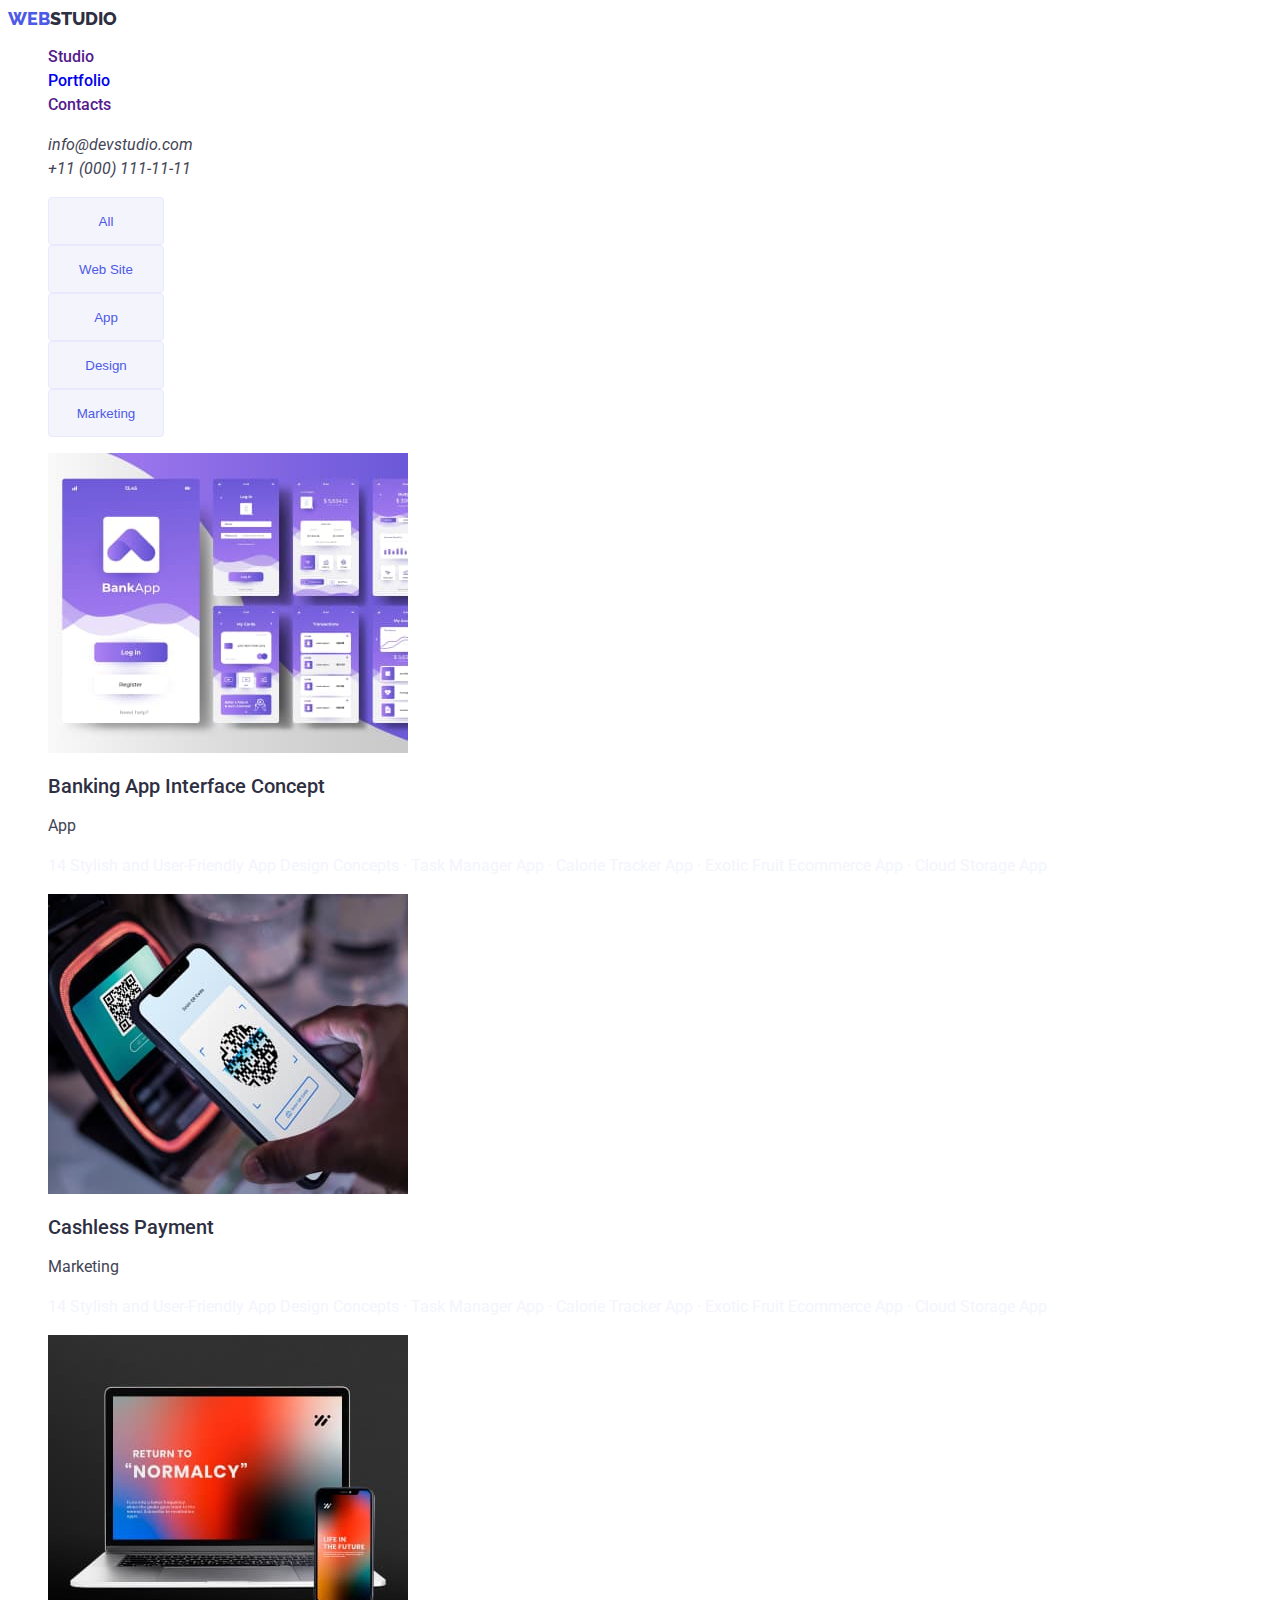
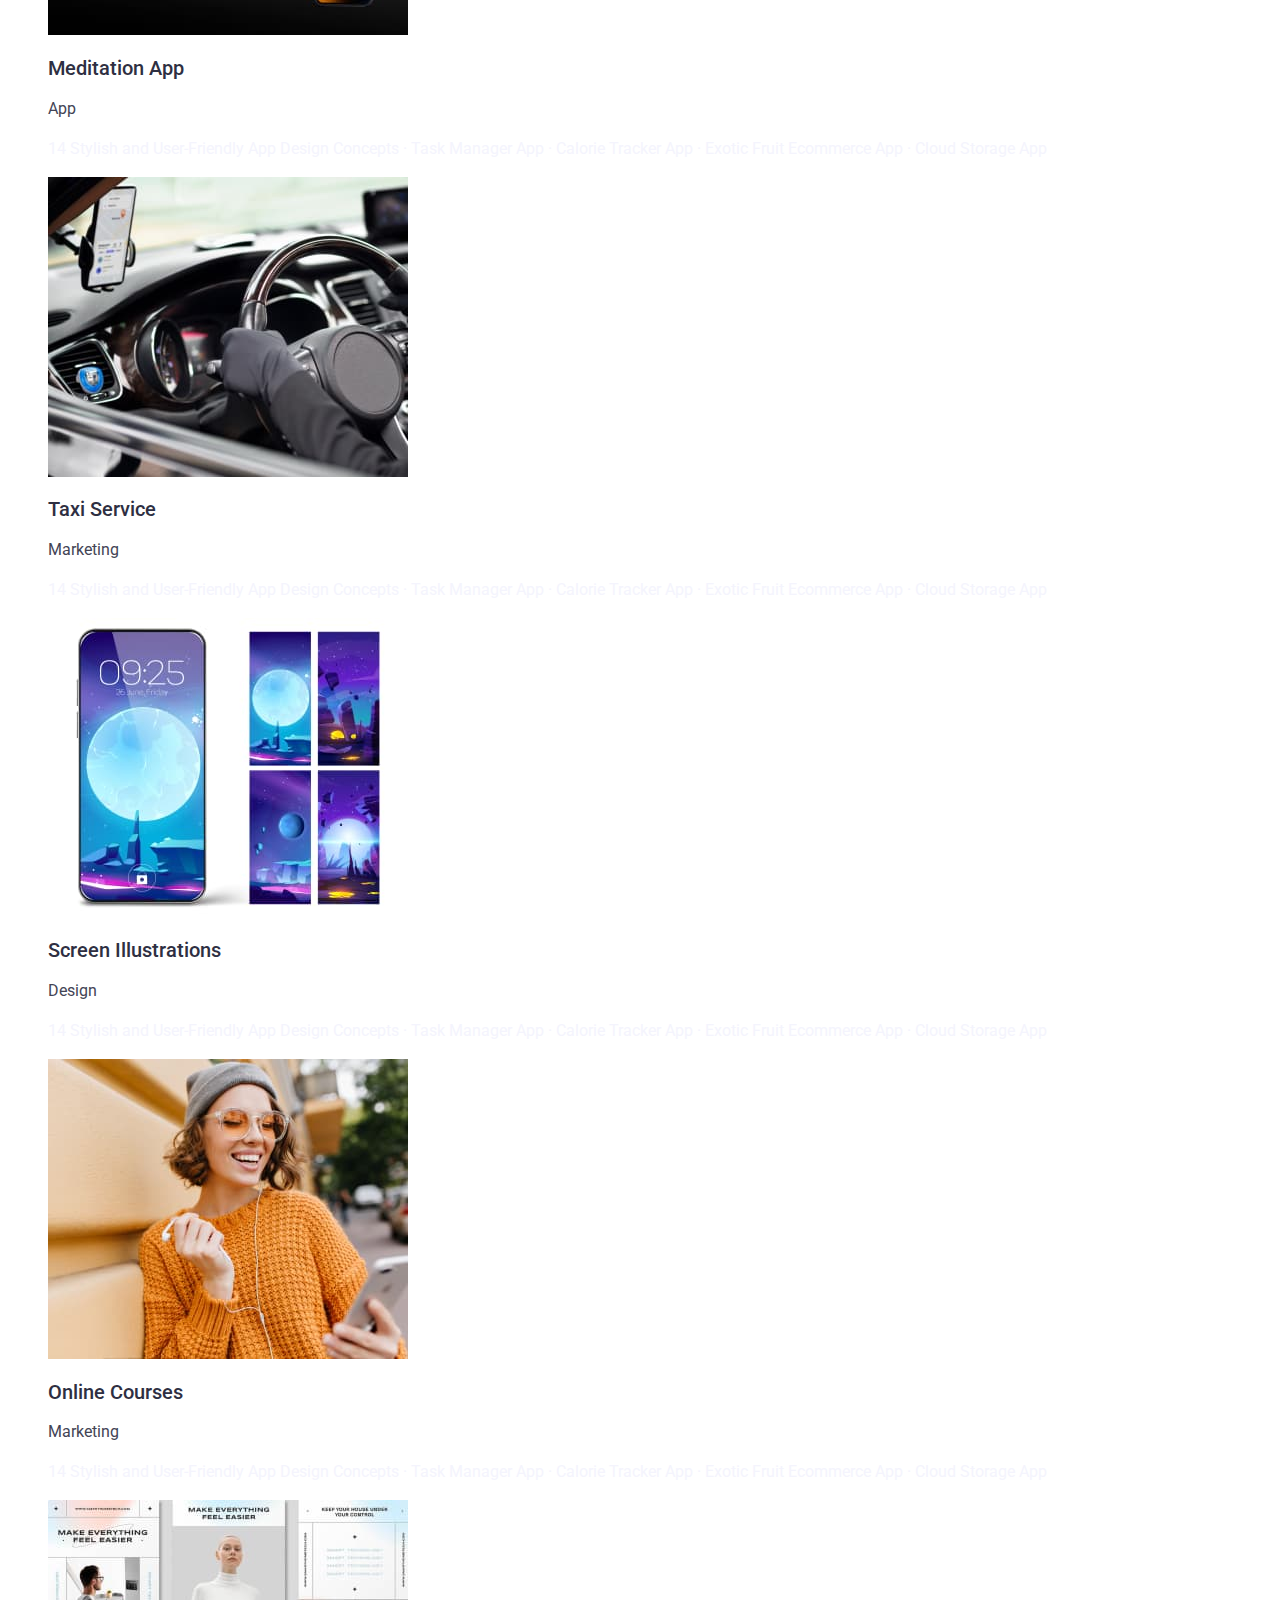
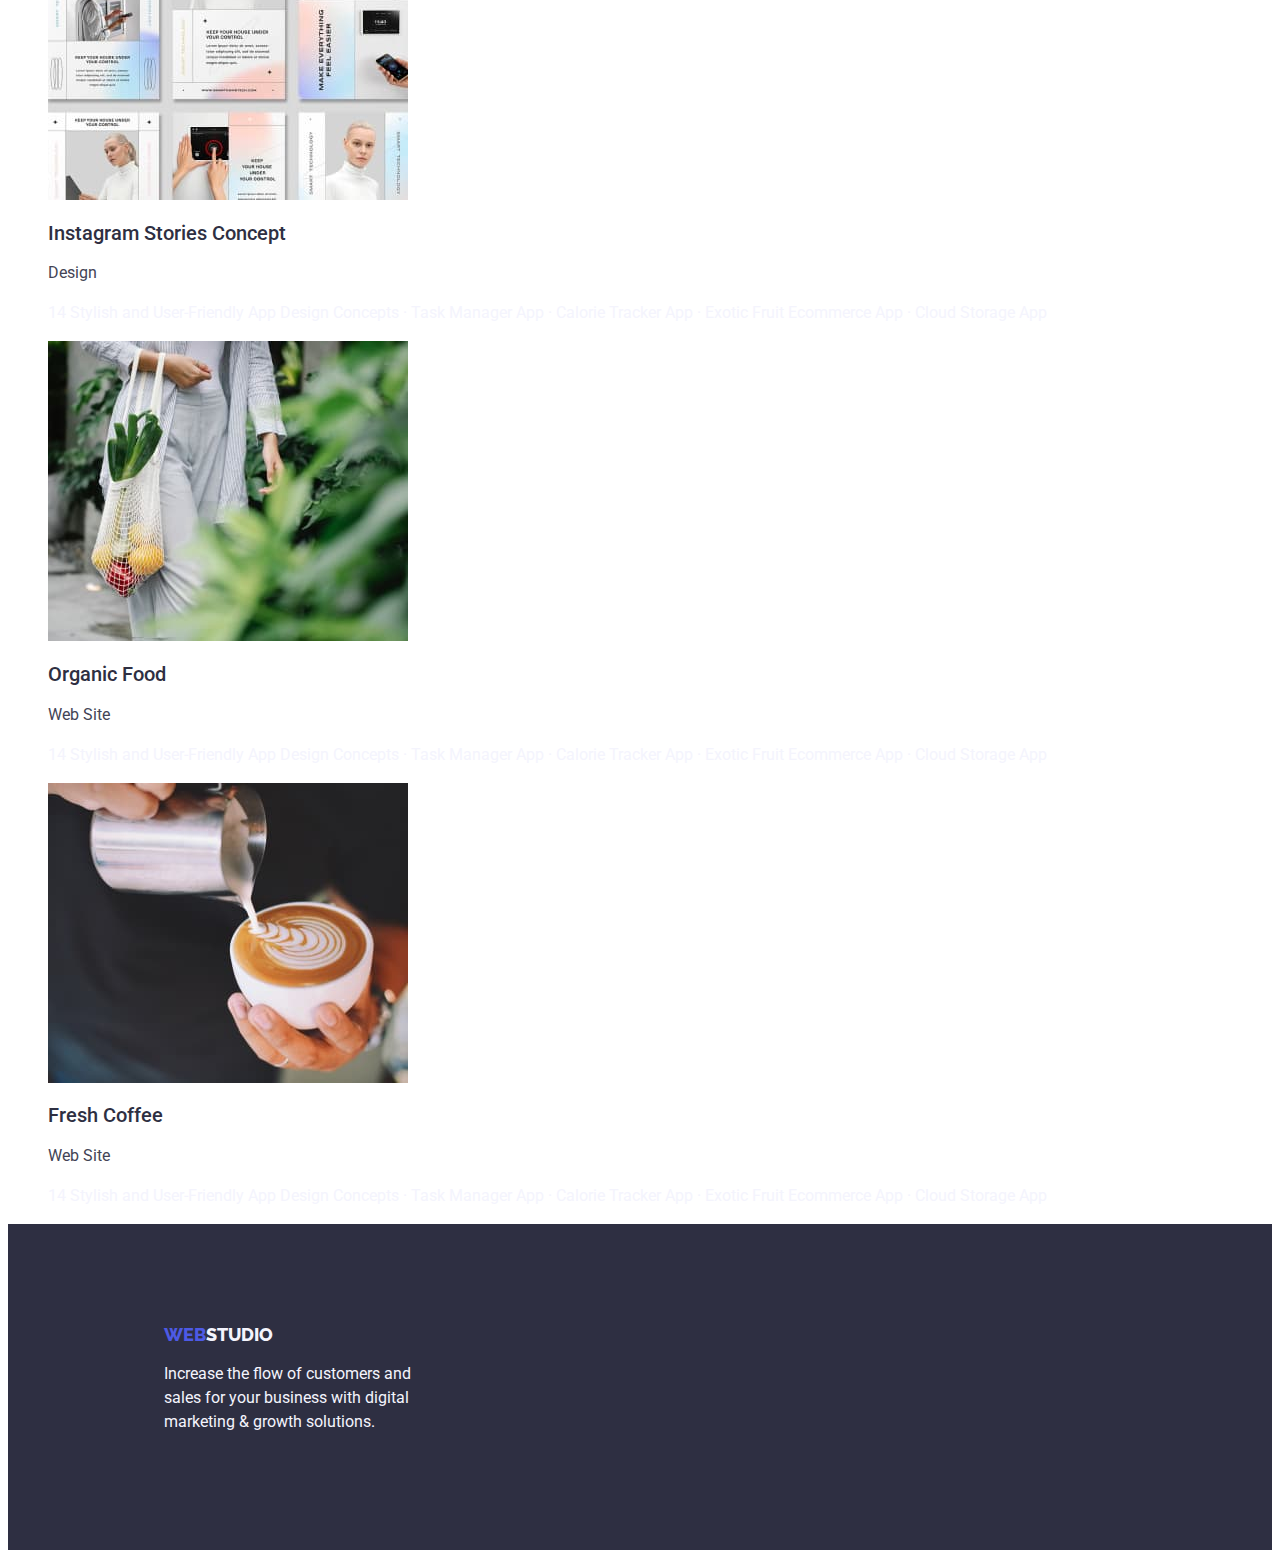
==== portfolio.html @ 7a6b15f3 "end goit-markup-hw-02" ====
<!DOCTYPE html>
<html lang="en">
  <head>
    <meta charset="UTF-8" />
    <meta http-equiv="X-UA-Compatible" content="IE=edge" />
    <meta name="viewport" content="width=device-width, initial-scale=1.0" />
    <title>portfolio</title>
    <link rel="preconnect" href="https://fonts.googleapis.com" />
    <link rel="preconnect" href="https://fonts.gstatic.com" crossorigin />
    <link
      href="https://fonts.googleapis.com/css2?family=Raleway:wght@800&family=Roboto:wght@400;500;700;900&display=swap"
      rel="stylesheet"
    />
    <link rel="stylesheet" href="./css/styles.css" />
  </head>
  <body>
    <header class="page-header">
      <nav class="page-nav">
        <a class="logo link" href="./index.html"
          >Web<span class="logo-studio">Studio</span></a
        >
        <ul class="menu list">
          <li class="menu-item">
            <a class="menu-link link" href="">Studio</a>
          </li>
          <li class="menu-item">
            <a class="menu-link link" href="./portfolio.html">Portfolio</a>
          </li>
          <li class="menu-item">
            <a class="menu-link link" href="">Contacts</a>
          </li>
        </ul>
      </nav>
      <address class="contact-info">
        <ul class="list">
          <li>
            <a class="contact-email link" href="mailto:info@devstudio.com"
              >info@devstudio.com</a
            >
          </li>
          <li>
            <a class="contact-phone-number link" href="tel:+110001111111"
              >+11 (000) 111-11-11</a
            >
          </li>
        </ul>
      </address>
    </header>
    <main>
      <!-- HERO -->
      <section>
        <h1 hidden>Products</h1>
        <ul class="filter-list list">
          <li><button class="filter-btn" type="button">All</button></li>
          <li><button class="filter-btn" type="button">Web Site</button></li>
          <li><button class="filter-btn" type="button">App</button></li>
          <li><button class="filter-btn" type="button">Design</button></li>
          <li><button class="filter-btn" type="button">Marketing</button></li>
        </ul>
        <ul class="product-list list">
          <li class="product-item">
            <a class="link" href="">
              <img
                class="product-image"
                src="./images/portfolio/banking.jpg"
                alt="banking app interface"
                width="360"
                height="300"
              />
              <h2 class="product-name">Banking App Interface Concept</h2>
              <p class="product-type">App</p>
              <p class="product-descr">
                14 Stylish and User-Friendly App Design Concepts · Task Manager
                App · Calorie Tracker App · Exotic Fruit Ecommerce App · Cloud
                Storage App
              </p></a
            >
          </li>
          <li class="product-item">
            <a class="link" href="">
              <img
                class="product-image"
                src="./images/portfolio/cashless.jpg"
                alt="cashless payment"
                width="360px"
                height="300px"
              />
              <h2 class="product-name">Cashless Payment</h2>
              <p class="product-type">Marketing</p>
              <p class="product-descr">
                14 Stylish and User-Friendly App Design Concepts · Task Manager
                App · Calorie Tracker App · Exotic Fruit Ecommerce App · Cloud
                Storage App
              </p></a
            >
          </li>
          <li class="product-item">
            <a class="link" href="">
              <img
                class="product-image"
                src="./images/portfolio/meditation_app.jpg"
                alt="meditation app"
                width="360px"
                height="300px"
              />
              <h2 class="product-name">Meditation App</h2>
              <p class="product-type">App</p>
              <p class="product-descr">
                14 Stylish and User-Friendly App Design Concepts · Task Manager
                App · Calorie Tracker App · Exotic Fruit Ecommerce App · Cloud
                Storage App
              </p></a
            >
          </li>
          <li class="product-item">
            <a class="link" href="">
              <img
                class="product-image"
                src="./images/portfolio/taxi.jpg"
                alt="taxi service"
                width="360px"
                height="300px"
              />
              <h2 class="product-name">Taxi Service</h2>
              <p class="product-type">Marketing</p>
              <p class="product-descr">
                14 Stylish and User-Friendly App Design Concepts · Task Manager
                App · Calorie Tracker App · Exotic Fruit Ecommerce App · Cloud
                Storage App
              </p></a
            >
          </li>
          <li class="product-item">
            <a class="link" href="">
              <img
                class="product-image"
                src="./images/portfolio/screen.jpg"
                alt="screen illustrations"
                width="360px"
                height="300px"
              />
              <h2 class="product-name">Screen Illustrations</h2>
              <p class="product-type">Design</p>
              <p class="product-descr">
                14 Stylish and User-Friendly App Design Concepts · Task Manager
                App · Calorie Tracker App · Exotic Fruit Ecommerce App · Cloud
                Storage App
              </p></a
            >
          </li>
          <li class="product-item">
            <a class="link" href="">
              <img
                class="product-image"
                src="./images/portfolio/online.jpg"
                alt="online courses"
                width="360px"
                height="300px"
              />
              <h2 class="product-name">Online Courses</h2>
              <p class="product-type">Marketing</p>
              <p class="product-descr">
                14 Stylish and User-Friendly App Design Concepts · Task Manager
                App · Calorie Tracker App · Exotic Fruit Ecommerce App · Cloud
                Storage App
              </p></a
            >
          </li>
          <li class="product-item">
            <a class="link" href="">
              <img
                class="product-image"
                src="./images/portfolio/instagram.jpg"
                alt="instsgram stories concept"
                width="360px"
                height="300px"
              />
              <h2 class="product-name">Instagram Stories Concept</h2>
              <p class="product-type">Design</p>
              <p class="product-descr">
                14 Stylish and User-Friendly App Design Concepts · Task Manager
                App · Calorie Tracker App · Exotic Fruit Ecommerce App · Cloud
                Storage App
              </p></a
            >
          </li>
          <li class="product-item">
            <a class="link" href="">
              <img
                class="product-image"
                src="./images/portfolio/organic_food.jpg"
                alt="organic food"
                width="360px"
                height="300px"
              />
              <h2 class="product-name">Organic Food</h2>
              <p class="product-type">Web Site</p>
              <p class="product-descr">
                14 Stylish and User-Friendly App Design Concepts · Task Manager
                App · Calorie Tracker App · Exotic Fruit Ecommerce App · Cloud
                Storage App
              </p></a
            >
          </li>
          <li class="product-item">
            <a class="link" href="">
              <img
                class="product-image"
                src="./images/portfolio/coffee.jpg"
                alt="fresh coffee"
                width="360px"
                height="300px"
              />
              <h2 class="product-name">Fresh Coffee</h2>
              <p class="product-type">Web Site</p>
              <p class="product-descr">
                14 Stylish and User-Friendly App Design Concepts · Task Manager
                App · Calorie Tracker App · Exotic Fruit Ecommerce App · Cloud
                Storage App
              </p></a
            >
          </li>
        </ul>
      </section>
    </main>
    <!-- FOOTER -->
    <footer class="footer">
      <a class="logo link" href="./index.html"
        >Web<span class="logo-studio-footer">Studio</span></a
      >
      <p class="footer-item">
        Increase the flow of customers and sales for your business with digital
        marketing & growth solutions.
      </p>
    </footer>
  </body>
</html>
---- css/styles.css ----
body {
  font-family: "Roboto", sans-serif;
  color: #434455;
}
.list {
  list-style: none;
}

.link {
  text-decoration: none;
}

/* HEADER */
.logo {
  font-family: "Raleway";
  font-weight: 800;
  font-size: 18px;
  line-height: 1.17;
  text-transform: uppercase;
  color: #4d5ae5;
}
.logo-studio {
  font-family: "Raleway";
  font-weight: 800;
  font-size: 18px;
  line-height: 1.17;
  text-transform: uppercase;
  color: #2e2f42;
}

.menu-item {
  font-weight: 500;
  font-size: 16px;
  line-height: 1.5;
  color: #2e2f42;
}
.menu-link:hover,
.menu-link:focus {
  color: #404bbf;
}
.contact-email {
  font-size: 16px;
  line-height: 1.5;
  color: #434455;
}
.contact-email:hover,
.contact-email:focus {
  color: #404bbf;
}
.contact-phone-number {
  font-size: 16px;
  line-height: 1.5;
  color: #434455;
}
.contact-phone-number:hover,
.contact-phone-number:focus {
  color: #404bbf;
}
/* HERO SECTiON */
.hero {
  background-color: #2e2f42;
}
.slogan {
  font-weight: 700;
  font-size: 56px;
  line-height: 1.07;
  text-align: center;
  color: #ffffff;
}
.order-btn {
  width: 169px;
  height: 56px;
  background: #4d5ae5;
  box-shadow: 0px 4px 4px rgba(0, 0, 0, 0.15);
  border-radius: 4px;
  color: #ffffff;
  font-weight: 500;
  font-size: 16px;
  line-height: 1.5;
  cursor: pointer;
}
.order-btn:hover,
.order-btn:focus {
  background-color: #404bbf;
  color: #ffffff;
}
.advantages-menu {
  display: flex;
  flex-direction: row;
  padding-bottom: 120px;
}
/*  ADVANTAGES */
.advantages-menu-items {
  width: 264px;
  height: 72px;
}
.items-header {
  font-weight: 500;
  font-size: 20px;
  line-height: 1.2;
  color: #2e2f42;
}
.items-descr {
  font-size: 16px;
  line-height: 1.2;
  color: #434455;
}
/* GALLERY */
.gallery-header {
  font-weight: 700;
  font-size: 36px;
  line-height: 1.1;
  text-align: center;
  text-transform: capitalize;
  color: #2e2f42;
}
.gallery {
  display: flex;
  flex-direction: row;
}
.gallery-img {
  padding-left: 24px;
  padding-right: 24px;
  padding-bottom: 120px;
}
/* EMPLOYEES */
.our-team {
  background-color: #f4f4fd;
}
.team {
  font-weight: 700;
  font-size: 36px;
  line-height: 1.1;
  text-align: center;
  text-transform: capitalize;
  color: #2e2f42;
  padding-top: 120px;
  padding-bottom: 72px;
}
.team-list {
  display: flex;
  flex-direction: row;
}
.employees {
  padding-left: 24px;
  padding-right: 24px;
  padding-bottom: 120px;
}
.empl-name {
  font-weight: 500;
  font-size: 20px;
  line-height: 1.2;
  text-align: center;
  color: #2e2f42;
}
.empl-position {
  font-size: 16px;
  line-height: 1.5;
  text-align: center;
  color: #434455;
}
/* FOOTER */
.footer {
  background-color: #2e2f42;
  display: grid;
  align-content: center;
  padding: 100px 0 100px 156px;
}
.footer-item {
  font-size: 16px;
  line-height: 1.5;
  color: #f4f4fd;
  width: 264px;
  height: 72px;
}
.logo-studio-footer {
  font-family: "Raleway";
  font-weight: 800;
  font-size: 18px;
  line-height: 1.16;
  text-transform: uppercase;
  color: #f4f4fd;
}
/* PORTFOLiO */
.filter-btn {
  padding: 12px 24px;
  width: 116px;
  height: 48px;
  background: #f4f4fd;
  border: 1px solid #e7e9fc;
  border-radius: 4px;
  color: #4d5ae5;
}
.filter-btn:hover,
.filter-btn:focus {
  background: #404bbf;
  color: #ffffff;
  cursor: pointer;
}

.product-image {
  width: 360px;
  height: 300px;
}
.product-name {
  font-weight: 500;
  font-size: 20px;
  line-height: 1.2;
  color: #2e2f42;
}
.product-type {
  font-size: 16px;
  line-height: 1.5;
  color: #434455;
}
.product-descr {
  font-size: 16px;
  line-height: 1.5;
  color: #f4f4fd;
}
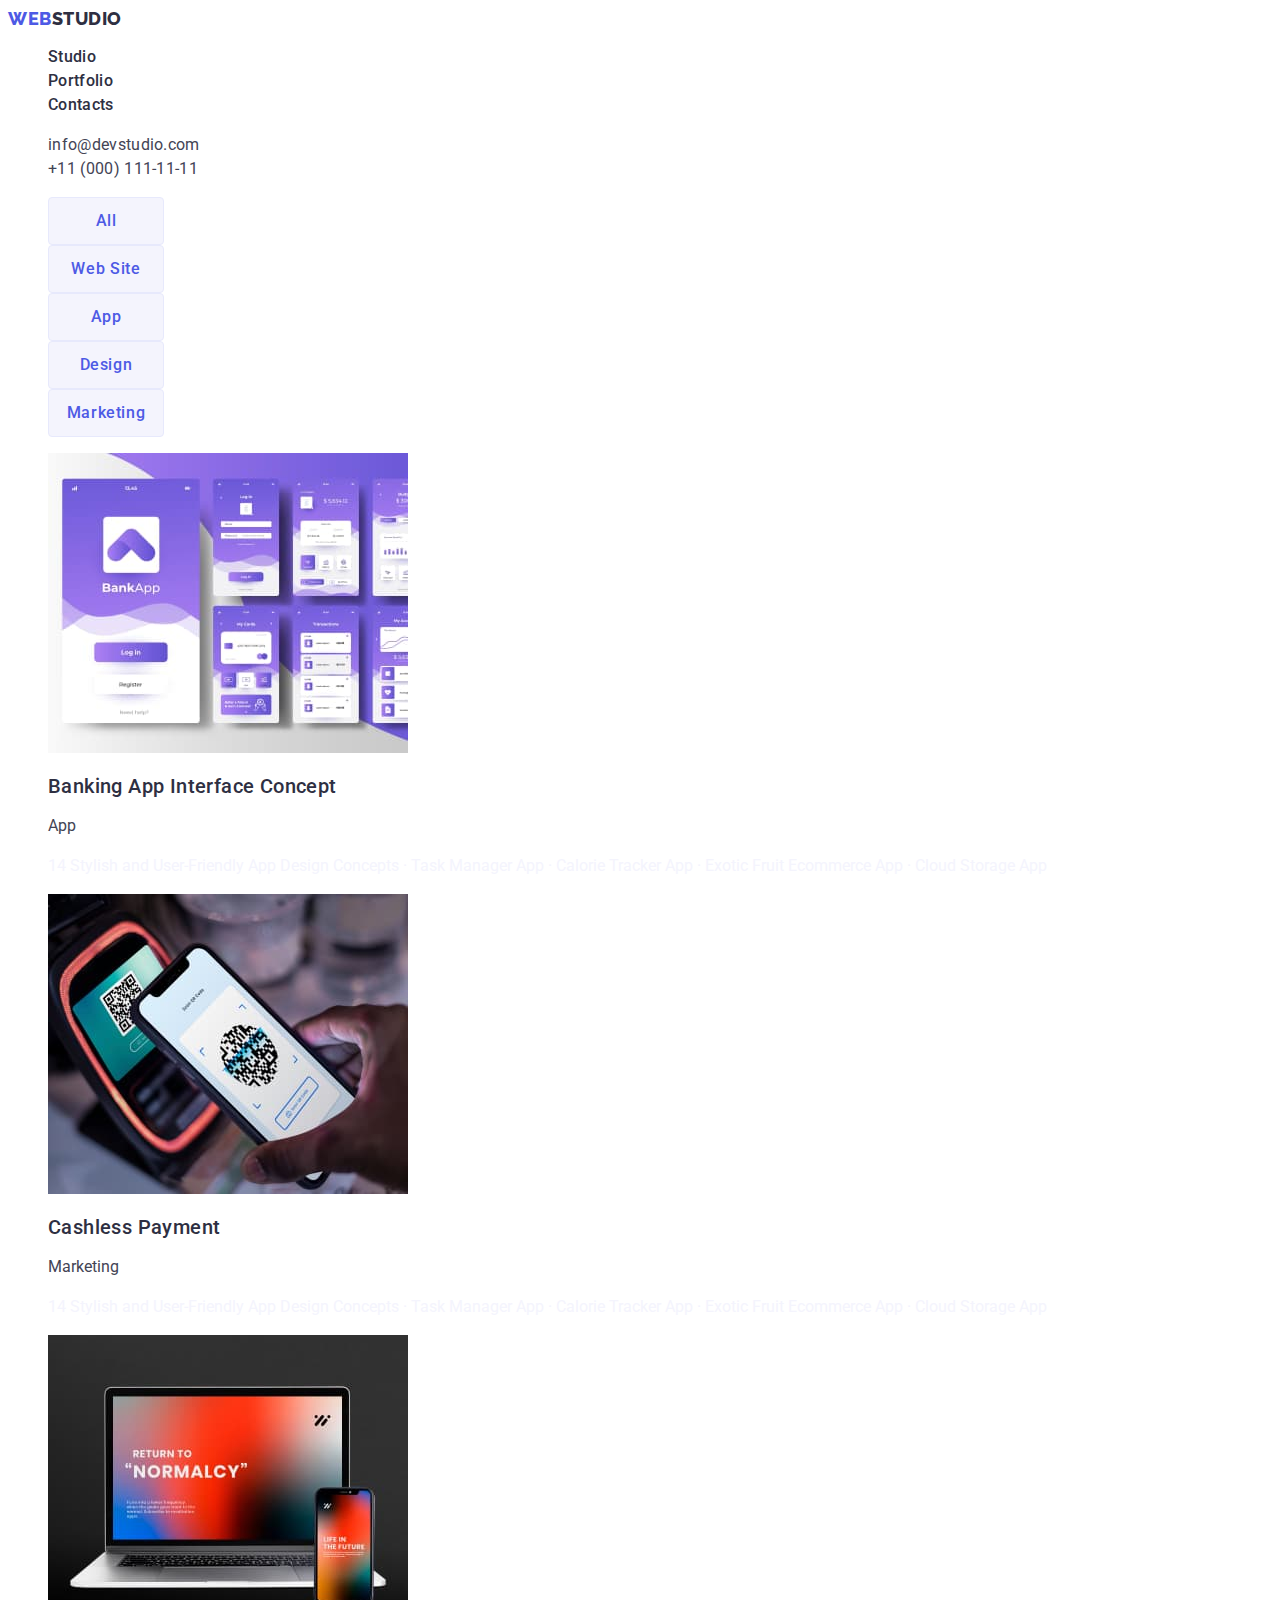
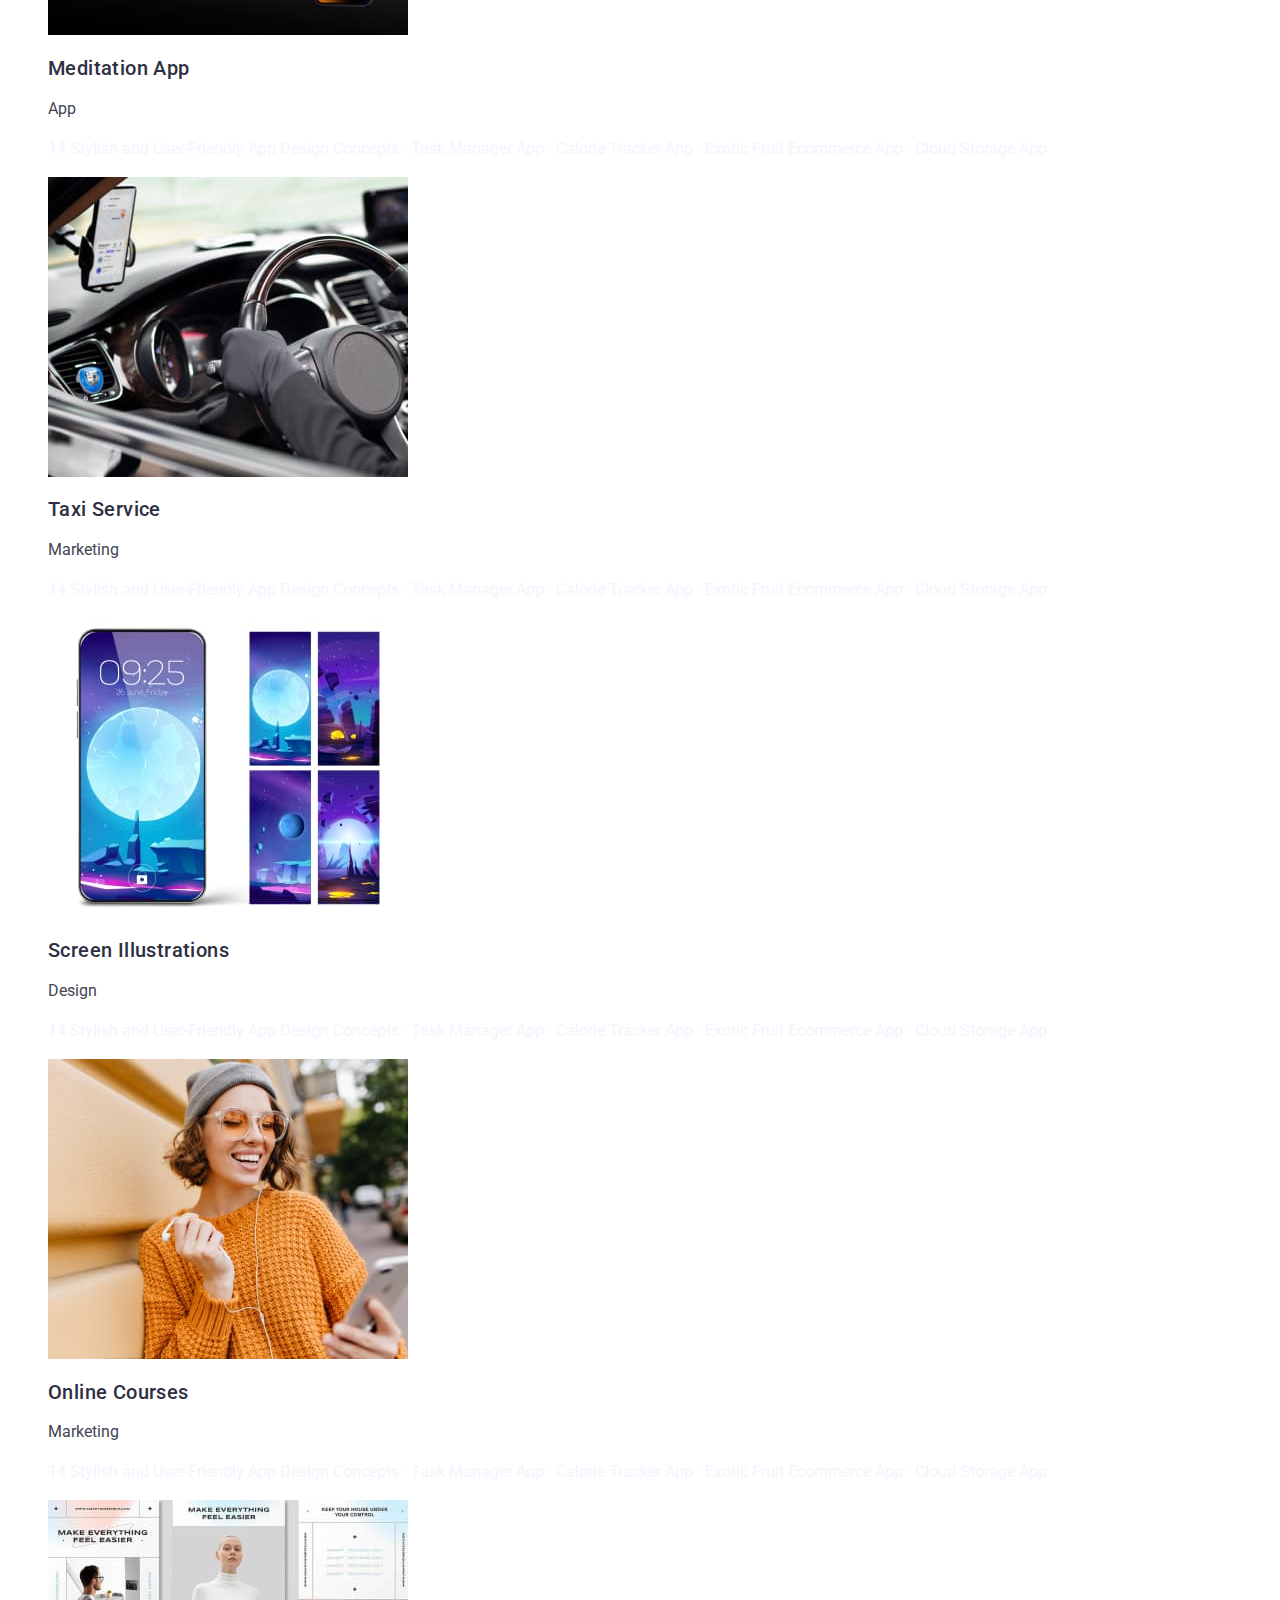
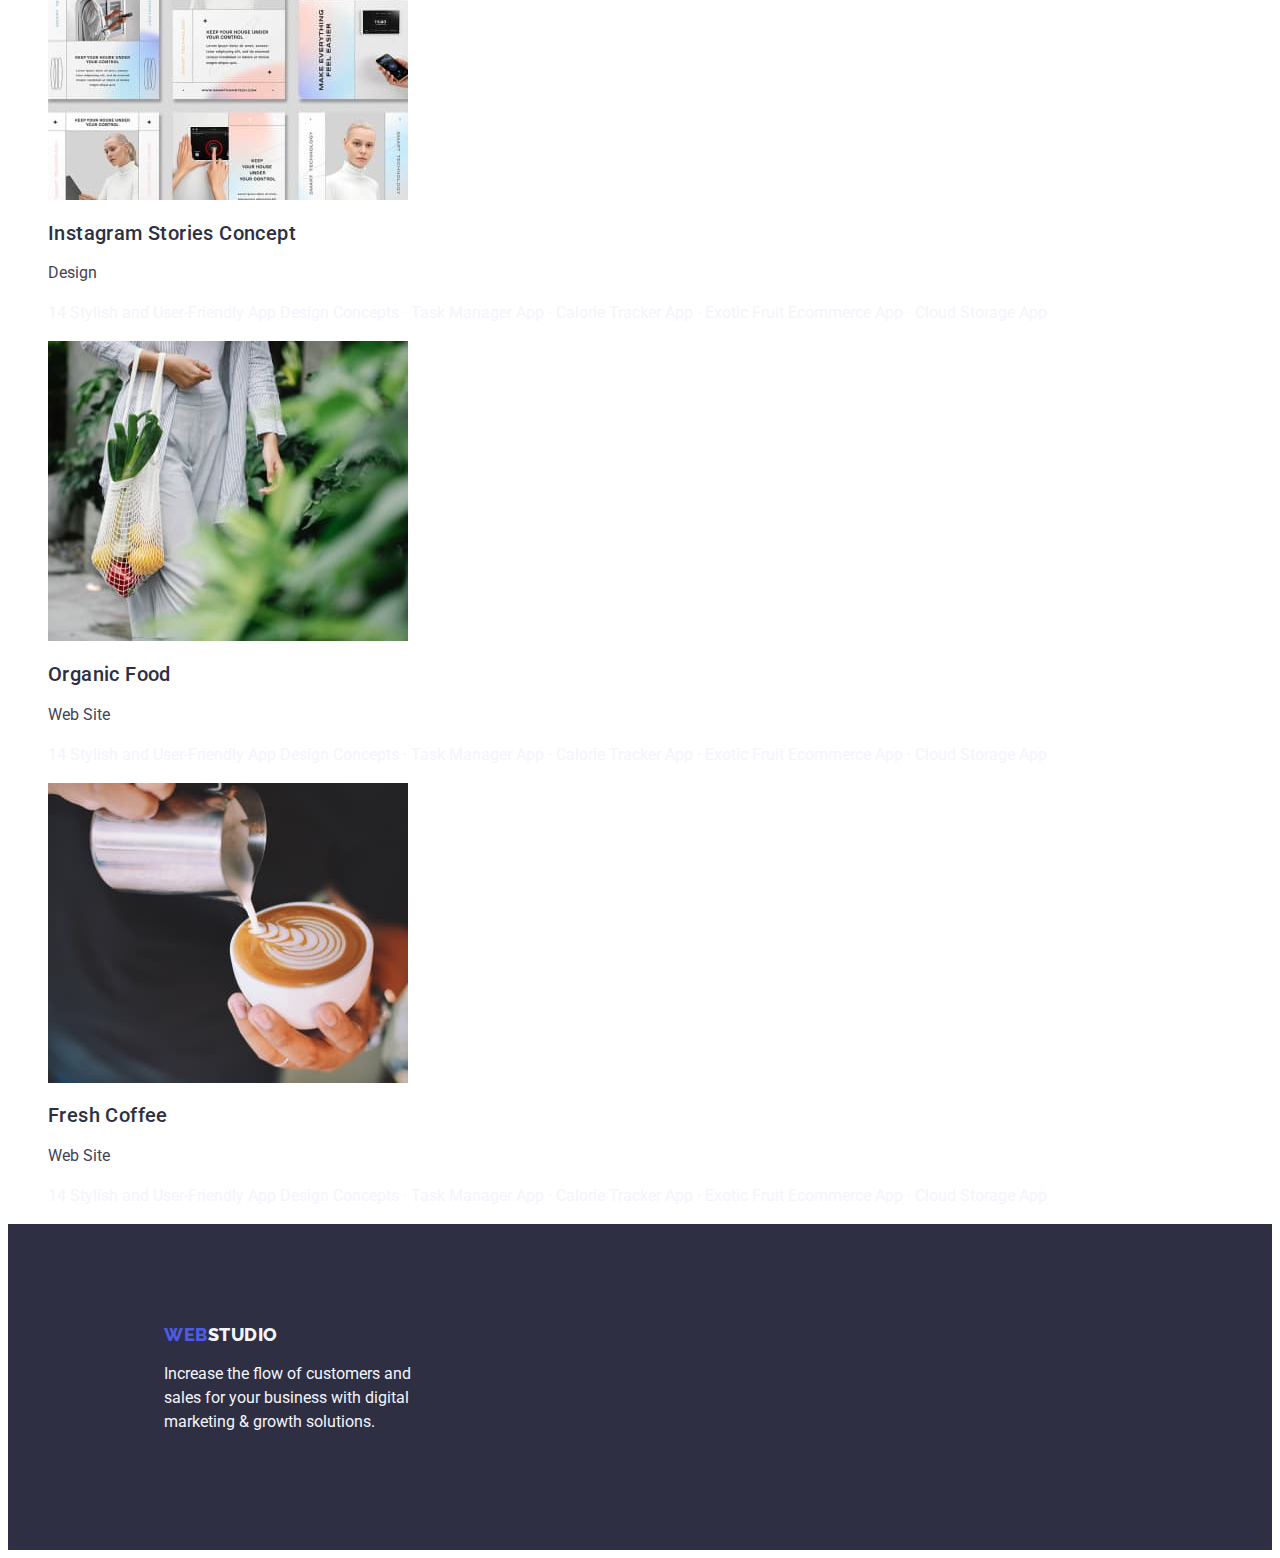
==== commit 49b566d2: "edit-goit-markup-hw-02" ====
--- a/portfolio.html
+++ b/portfolio.html
@@ -82,8 +82,8 @@
                 class="product-image"
                 src="./images/portfolio/cashless.jpg"
                 alt="cashless payment"
-                width="360px"
-                height="300px"
+                width="360"
+                height="300"
               />
               <h2 class="product-name">Cashless Payment</h2>
               <p class="product-type">Marketing</p>
@@ -100,8 +100,8 @@
                 class="product-image"
                 src="./images/portfolio/meditation_app.jpg"
                 alt="meditation app"
-                width="360px"
-                height="300px"
+                width="360"
+                height="300"
               />
               <h2 class="product-name">Meditation App</h2>
               <p class="product-type">App</p>
@@ -118,8 +118,8 @@
                 class="product-image"
                 src="./images/portfolio/taxi.jpg"
                 alt="taxi service"
-                width="360px"
-                height="300px"
+                width="360"
+                height="300"
               />
               <h2 class="product-name">Taxi Service</h2>
               <p class="product-type">Marketing</p>
@@ -136,8 +136,8 @@
                 class="product-image"
                 src="./images/portfolio/screen.jpg"
                 alt="screen illustrations"
-                width="360px"
-                height="300px"
+                width="360"
+                height="300"
               />
               <h2 class="product-name">Screen Illustrations</h2>
               <p class="product-type">Design</p>
@@ -154,8 +154,8 @@
                 class="product-image"
                 src="./images/portfolio/online.jpg"
                 alt="online courses"
-                width="360px"
-                height="300px"
+                width="360"
+                height="300"
               />
               <h2 class="product-name">Online Courses</h2>
               <p class="product-type">Marketing</p>
@@ -172,8 +172,8 @@
                 class="product-image"
                 src="./images/portfolio/instagram.jpg"
                 alt="instsgram stories concept"
-                width="360px"
-                height="300px"
+                width="360"
+                height="300"
               />
               <h2 class="product-name">Instagram Stories Concept</h2>
               <p class="product-type">Design</p>
@@ -190,8 +190,8 @@
                 class="product-image"
                 src="./images/portfolio/organic_food.jpg"
                 alt="organic food"
-                width="360px"
-                height="300px"
+                width="360"
+                height="300"
               />
               <h2 class="product-name">Organic Food</h2>
               <p class="product-type">Web Site</p>
@@ -208,8 +208,8 @@
                 class="product-image"
                 src="./images/portfolio/coffee.jpg"
                 alt="fresh coffee"
-                width="360px"
-                height="300px"
+                width="360"
+                height="300"
               />
               <h2 class="product-name">Fresh Coffee</h2>
               <p class="product-type">Web Site</p>
--- a/css/styles.css
+++ b/css/styles.css
@@ -12,22 +12,30 @@
 
 /* HEADER */
 .logo {
-  font-family: "Raleway";
+  font-family: "Raleway", sans-serif;
   font-weight: 800;
   font-size: 18px;
   line-height: 1.17;
   text-transform: uppercase;
+  letter-spacing: 0.03em;
   color: #4d5ae5;
 }
 .logo-studio {
-  font-family: "Raleway";
+  font-family: "Raleway", sans-serif;
   font-weight: 800;
   font-size: 18px;
   line-height: 1.17;
   text-transform: uppercase;
-  color: #2e2f42;
-}
-
+  letter-spacing: 0.03em;
+  color: #2e2f42;
+}
+.menu-link {
+  letter-spacing: 0.02em;
+  color: #2e2f42;
+}
+.contact-info {
+  font-style: normal;
+}
 .menu-item {
   font-weight: 500;
   font-size: 16px;
@@ -41,6 +49,7 @@
 .contact-email {
   font-size: 16px;
   line-height: 1.5;
+  letter-spacing: 0.02em;
   color: #434455;
 }
 .contact-email:hover,
@@ -50,6 +59,7 @@
 .contact-phone-number {
   font-size: 16px;
   line-height: 1.5;
+  letter-spacing: 0.02em;
   color: #434455;
 }
 .contact-phone-number:hover,
@@ -65,9 +75,11 @@
   font-size: 56px;
   line-height: 1.07;
   text-align: center;
+  letter-spacing: 0.02em;
   color: #ffffff;
 }
 .order-btn {
+  font-family: "Roboto", sans-serif;
   width: 169px;
   height: 56px;
   background: #4d5ae5;
@@ -77,6 +89,7 @@
   font-weight: 500;
   font-size: 16px;
   line-height: 1.5;
+  letter-spacing: 0.04em;
   cursor: pointer;
 }
 .order-btn:hover,
@@ -98,20 +111,23 @@
   font-weight: 500;
   font-size: 20px;
   line-height: 1.2;
+  letter-spacing: 0.02em;
   color: #2e2f42;
 }
 .items-descr {
   font-size: 16px;
-  line-height: 1.2;
+  line-height: 1.5;
+  letter-spacing: 0.02em;
   color: #434455;
 }
 /* GALLERY */
 .gallery-header {
   font-weight: 700;
   font-size: 36px;
-  line-height: 1.1;
+  line-height: 1.11;
   text-align: center;
   text-transform: capitalize;
+  letter-spacing: 0.02em;
   color: #2e2f42;
 }
 .gallery {
@@ -130,9 +146,10 @@
 .team {
   font-weight: 700;
   font-size: 36px;
-  line-height: 1.1;
+  line-height: 1.11;
   text-align: center;
   text-transform: capitalize;
+  letter-spacing: 0.02em;
   color: #2e2f42;
   padding-top: 120px;
   padding-bottom: 72px;
@@ -151,12 +168,14 @@
   font-size: 20px;
   line-height: 1.2;
   text-align: center;
+  letter-spacing: 0.02em;
   color: #2e2f42;
 }
 .empl-position {
   font-size: 16px;
   line-height: 1.5;
   text-align: center;
+  letter-spacing: 0.02em;
   color: #434455;
 }
 /* FOOTER */
@@ -174,38 +193,40 @@
   height: 72px;
 }
 .logo-studio-footer {
-  font-family: "Raleway";
+  font-family: "Raleway", sans-serif;
   font-weight: 800;
   font-size: 18px;
   line-height: 1.16;
   text-transform: uppercase;
+  letter-spacing: 0.03em;
   color: #f4f4fd;
 }
 /* PORTFOLiO */
 .filter-btn {
-  padding: 12px 24px;
+  font-family: "Roboto", sans-serif;
+  font-weight: 500;
+  font-size: 16px;
+  line-height: 1.5;
+  letter-spacing: 0.04em;
   width: 116px;
   height: 48px;
   background: #f4f4fd;
   border: 1px solid #e7e9fc;
   border-radius: 4px;
   color: #4d5ae5;
+  cursor: pointer;
 }
 .filter-btn:hover,
 .filter-btn:focus {
   background: #404bbf;
   color: #ffffff;
-  cursor: pointer;
 }
 
-.product-image {
-  width: 360px;
-  height: 300px;
-}
 .product-name {
   font-weight: 500;
   font-size: 20px;
   line-height: 1.2;
+  letter-spacing: 0.02em;
   color: #2e2f42;
 }
 .product-type {
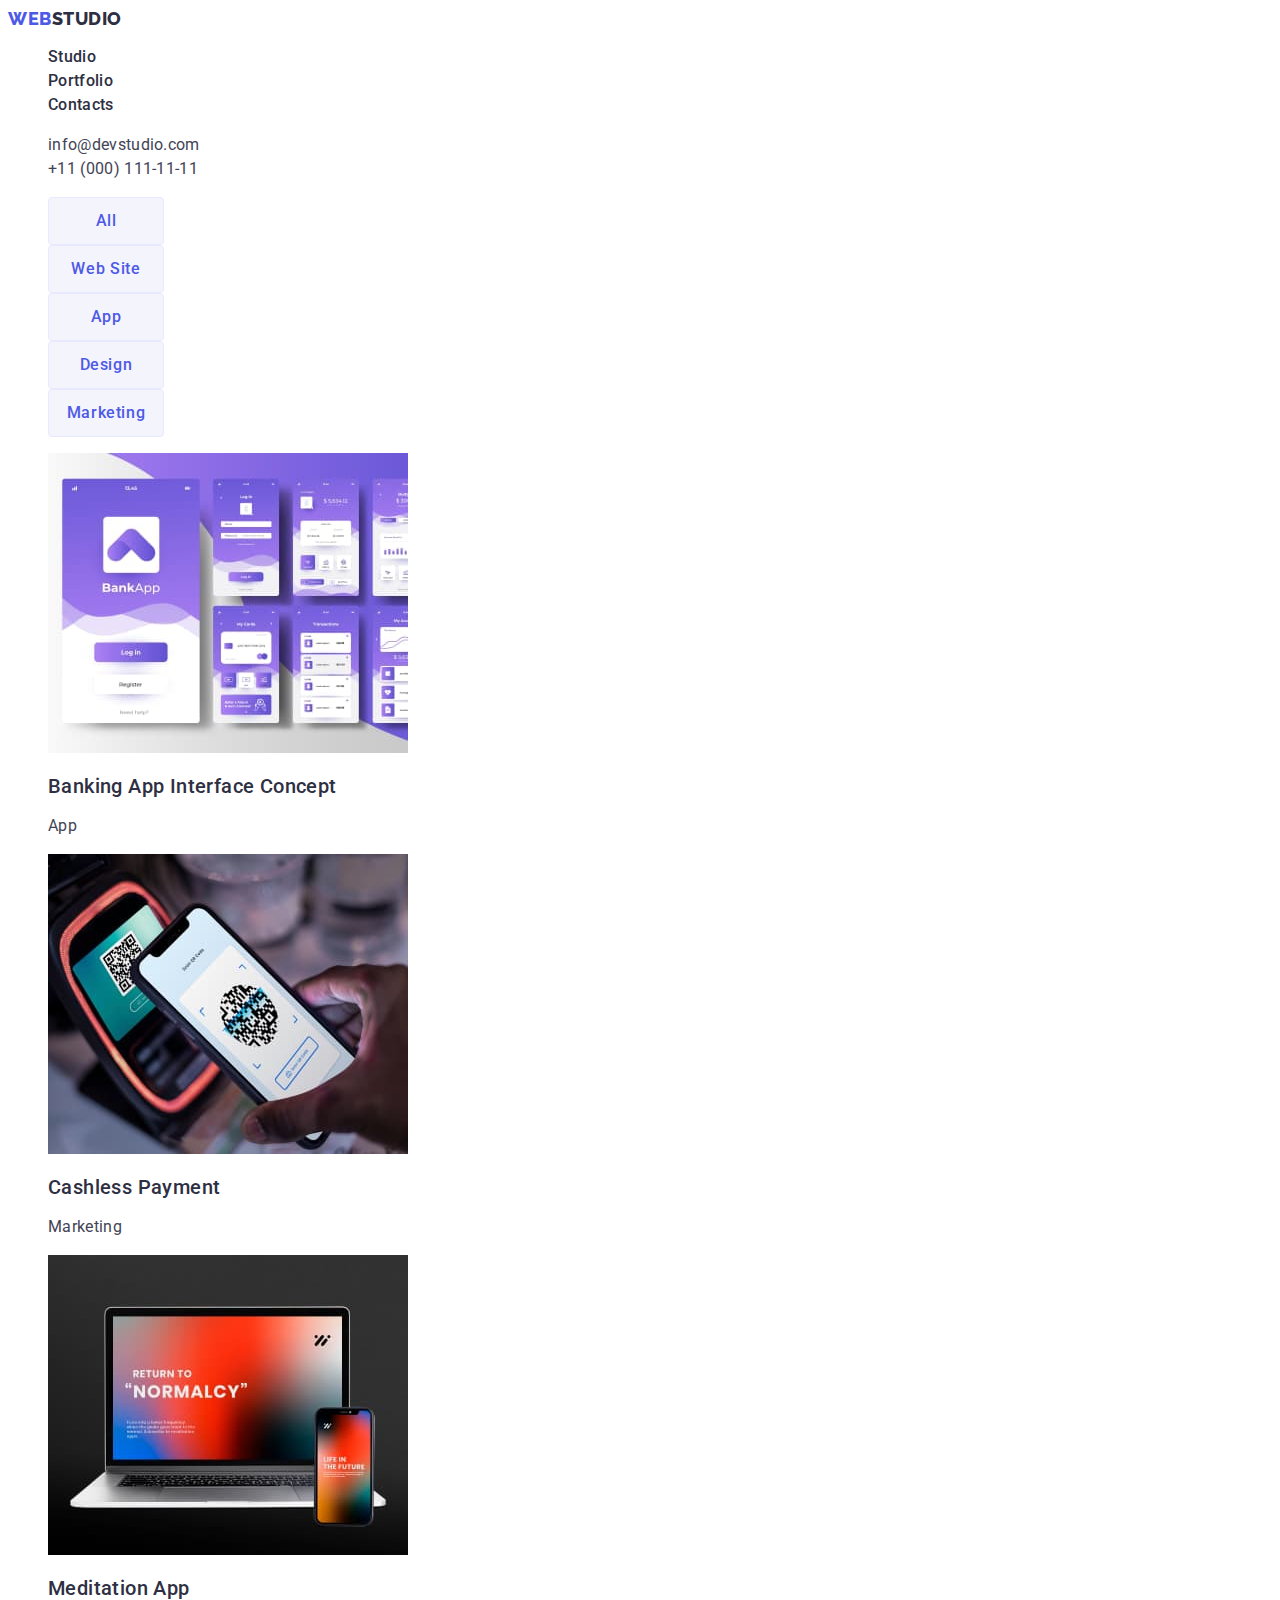
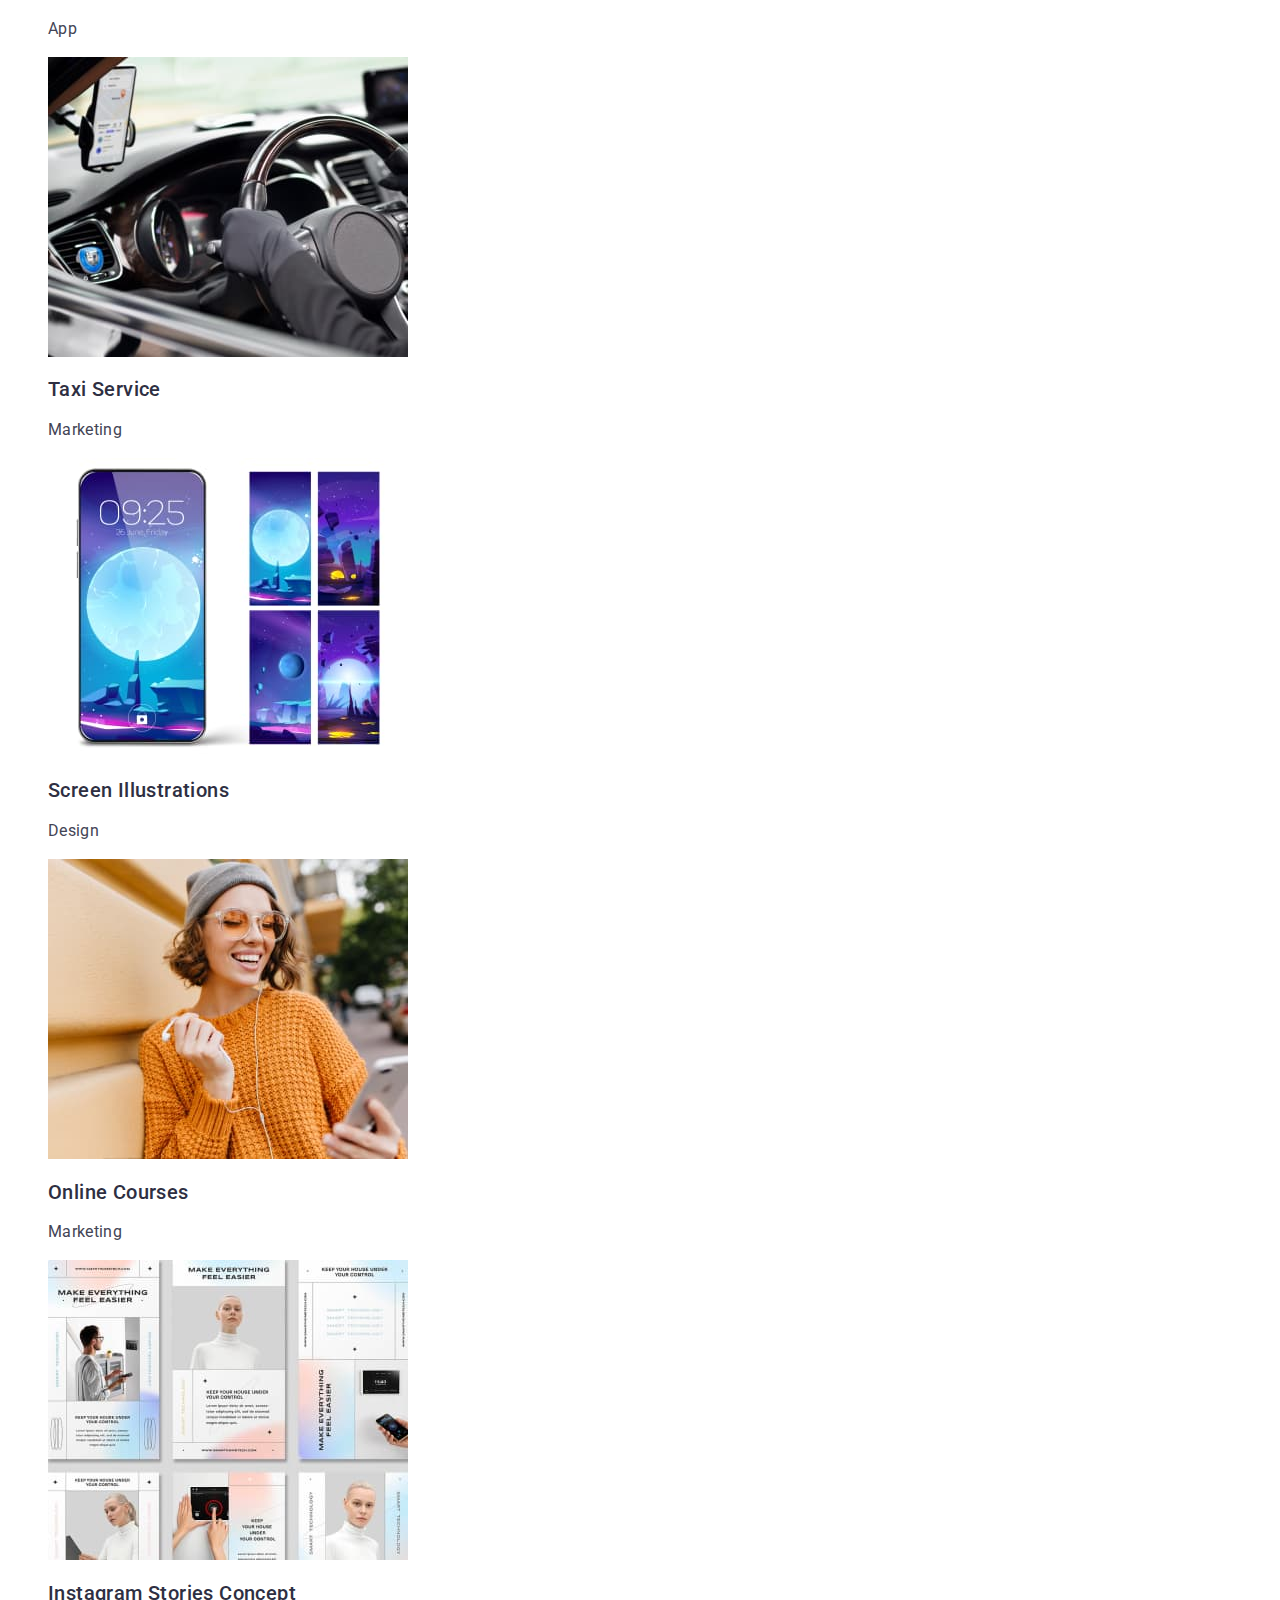
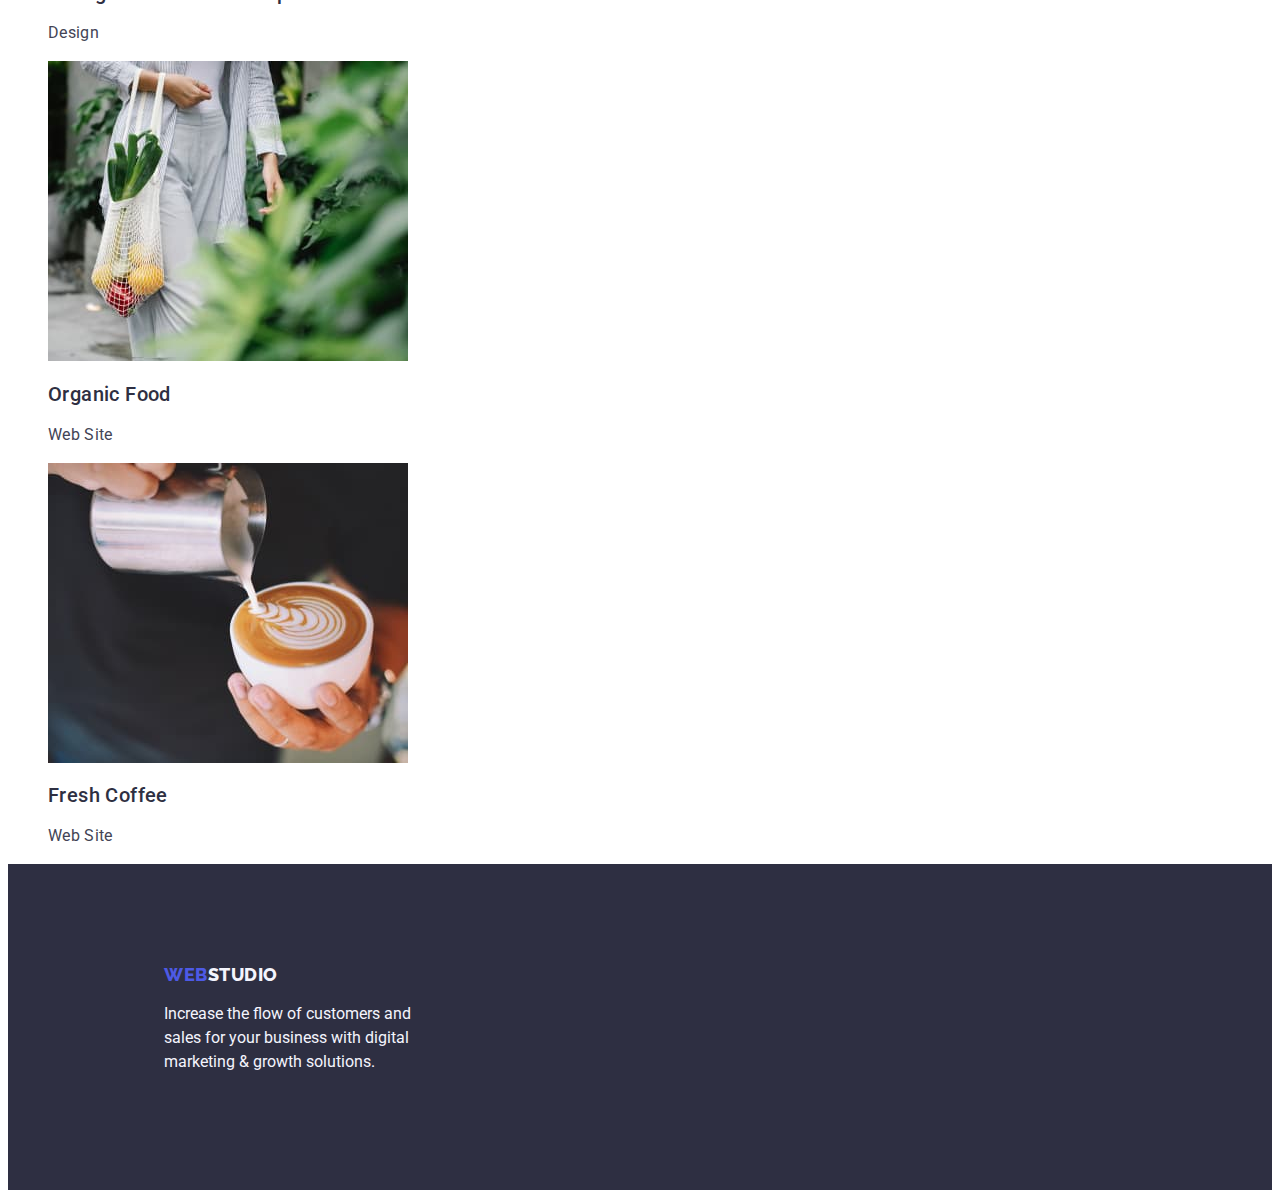
==== commit 5fe2ea85: "add-css-root-goit-markup-hw-02" ====
--- a/portfolio.html
+++ b/portfolio.html
@@ -21,7 +21,7 @@
         >
         <ul class="menu list">
           <li class="menu-item">
-            <a class="menu-link link" href="">Studio</a>
+            <a class="menu-link link" href="./index.html">Studio</a>
           </li>
           <li class="menu-item">
             <a class="menu-link link" href="./portfolio.html">Portfolio</a>
@@ -34,12 +34,12 @@
       <address class="contact-info">
         <ul class="list">
           <li>
-            <a class="contact-email link" href="mailto:info@devstudio.com"
+            <a class="contacts link" href="mailto:info@devstudio.com"
               >info@devstudio.com</a
             >
           </li>
           <li>
-            <a class="contact-phone-number link" href="tel:+110001111111"
+            <a class="contacts link" href="tel:+110001111111"
               >+11 (000) 111-11-11</a
             >
           </li>
@@ -69,12 +69,7 @@
               />
               <h2 class="product-name">Banking App Interface Concept</h2>
               <p class="product-type">App</p>
-              <p class="product-descr">
-                14 Stylish and User-Friendly App Design Concepts · Task Manager
-                App · Calorie Tracker App · Exotic Fruit Ecommerce App · Cloud
-                Storage App
-              </p></a
-            >
+            </a>
           </li>
           <li class="product-item">
             <a class="link" href="">
@@ -87,12 +82,7 @@
               />
               <h2 class="product-name">Cashless Payment</h2>
               <p class="product-type">Marketing</p>
-              <p class="product-descr">
-                14 Stylish and User-Friendly App Design Concepts · Task Manager
-                App · Calorie Tracker App · Exotic Fruit Ecommerce App · Cloud
-                Storage App
-              </p></a
-            >
+            </a>
           </li>
           <li class="product-item">
             <a class="link" href="">
@@ -105,12 +95,7 @@
               />
               <h2 class="product-name">Meditation App</h2>
               <p class="product-type">App</p>
-              <p class="product-descr">
-                14 Stylish and User-Friendly App Design Concepts · Task Manager
-                App · Calorie Tracker App · Exotic Fruit Ecommerce App · Cloud
-                Storage App
-              </p></a
-            >
+            </a>
           </li>
           <li class="product-item">
             <a class="link" href="">
@@ -123,12 +108,7 @@
               />
               <h2 class="product-name">Taxi Service</h2>
               <p class="product-type">Marketing</p>
-              <p class="product-descr">
-                14 Stylish and User-Friendly App Design Concepts · Task Manager
-                App · Calorie Tracker App · Exotic Fruit Ecommerce App · Cloud
-                Storage App
-              </p></a
-            >
+            </a>
           </li>
           <li class="product-item">
             <a class="link" href="">
@@ -141,12 +121,7 @@
               />
               <h2 class="product-name">Screen Illustrations</h2>
               <p class="product-type">Design</p>
-              <p class="product-descr">
-                14 Stylish and User-Friendly App Design Concepts · Task Manager
-                App · Calorie Tracker App · Exotic Fruit Ecommerce App · Cloud
-                Storage App
-              </p></a
-            >
+            </a>
           </li>
           <li class="product-item">
             <a class="link" href="">
@@ -159,12 +134,7 @@
               />
               <h2 class="product-name">Online Courses</h2>
               <p class="product-type">Marketing</p>
-              <p class="product-descr">
-                14 Stylish and User-Friendly App Design Concepts · Task Manager
-                App · Calorie Tracker App · Exotic Fruit Ecommerce App · Cloud
-                Storage App
-              </p></a
-            >
+            </a>
           </li>
           <li class="product-item">
             <a class="link" href="">
@@ -177,12 +147,7 @@
               />
               <h2 class="product-name">Instagram Stories Concept</h2>
               <p class="product-type">Design</p>
-              <p class="product-descr">
-                14 Stylish and User-Friendly App Design Concepts · Task Manager
-                App · Calorie Tracker App · Exotic Fruit Ecommerce App · Cloud
-                Storage App
-              </p></a
-            >
+            </a>
           </li>
           <li class="product-item">
             <a class="link" href="">
@@ -195,12 +160,7 @@
               />
               <h2 class="product-name">Organic Food</h2>
               <p class="product-type">Web Site</p>
-              <p class="product-descr">
-                14 Stylish and User-Friendly App Design Concepts · Task Manager
-                App · Calorie Tracker App · Exotic Fruit Ecommerce App · Cloud
-                Storage App
-              </p></a
-            >
+            </a>
           </li>
           <li class="product-item">
             <a class="link" href="">
@@ -213,12 +173,7 @@
               />
               <h2 class="product-name">Fresh Coffee</h2>
               <p class="product-type">Web Site</p>
-              <p class="product-descr">
-                14 Stylish and User-Friendly App Design Concepts · Task Manager
-                App · Calorie Tracker App · Exotic Fruit Ecommerce App · Cloud
-                Storage App
-              </p></a
-            >
+            </a>
           </li>
         </ul>
       </section>
--- a/css/styles.css
+++ b/css/styles.css
@@ -1,6 +1,14 @@
+:root {
+  --main-text-color: #434455;
+  --header-text-color: #2e2f42;
+  --logo-button-color: #4d5ae5;
+  --hover-focus-color: #404bbf;
+  --light-text-background: #f4f4fd;
+  --white-text-background: #ffffff;
+}
 body {
   font-family: "Roboto", sans-serif;
-  color: #434455;
+  color: var(--main-text-color);
 }
 .list {
   list-style: none;
@@ -18,7 +26,7 @@
   line-height: 1.17;
   text-transform: uppercase;
   letter-spacing: 0.03em;
-  color: #4d5ae5;
+  color: var(--logo-button-color);
 }
 .logo-studio {
   font-family: "Raleway", sans-serif;
@@ -27,11 +35,11 @@
   line-height: 1.17;
   text-transform: uppercase;
   letter-spacing: 0.03em;
-  color: #2e2f42;
+  color: var(--header-text-color);
 }
 .menu-link {
   letter-spacing: 0.02em;
-  color: #2e2f42;
+  color: var(--header-text-color);
 }
 .contact-info {
   font-style: normal;
@@ -40,52 +48,42 @@
   font-weight: 500;
   font-size: 16px;
   line-height: 1.5;
-  color: #2e2f42;
+  color: var(--header-text-color);
 }
 .menu-link:hover,
 .menu-link:focus {
-  color: #404bbf;
-}
-.contact-email {
-  font-size: 16px;
-  line-height: 1.5;
-  letter-spacing: 0.02em;
-  color: #434455;
-}
-.contact-email:hover,
-.contact-email:focus {
-  color: #404bbf;
-}
-.contact-phone-number {
-  font-size: 16px;
-  line-height: 1.5;
-  letter-spacing: 0.02em;
-  color: #434455;
-}
-.contact-phone-number:hover,
-.contact-phone-number:focus {
-  color: #404bbf;
-}
+  color: var(--hover-focus-color);
+}
+.contacts {
+  font-size: 16px;
+  line-height: 1.5;
+  letter-spacing: 0.02em;
+  color: var(--main-text-color);
+}
+.contacts:hover,
+.contacts:focus {
+  color: var(--hover-focus-color);
+}
+
 /* HERO SECTiON */
 .hero {
-  background-color: #2e2f42;
+  background-color: var(--header-text-color);
 }
 .slogan {
-  font-weight: 700;
   font-size: 56px;
   line-height: 1.07;
   text-align: center;
   letter-spacing: 0.02em;
-  color: #ffffff;
+  color: var(--white-text-background);
 }
 .order-btn {
   font-family: "Roboto", sans-serif;
   width: 169px;
   height: 56px;
-  background: #4d5ae5;
+  background: var(--logo-button-color);
   box-shadow: 0px 4px 4px rgba(0, 0, 0, 0.15);
   border-radius: 4px;
-  color: #ffffff;
+  color: var(--white-text-background);
   font-weight: 500;
   font-size: 16px;
   line-height: 1.5;
@@ -94,8 +92,8 @@
 }
 .order-btn:hover,
 .order-btn:focus {
-  background-color: #404bbf;
-  color: #ffffff;
+  background-color: var(--hover-focus-color);
+  color: var(--white-text-background);
 }
 .advantages-menu {
   display: flex;
@@ -112,23 +110,22 @@
   font-size: 20px;
   line-height: 1.2;
   letter-spacing: 0.02em;
-  color: #2e2f42;
+  color: var(--header-text-color);
 }
 .items-descr {
   font-size: 16px;
   line-height: 1.5;
   letter-spacing: 0.02em;
-  color: #434455;
+  color: var(--main-text-color);
 }
 /* GALLERY */
 .gallery-header {
-  font-weight: 700;
   font-size: 36px;
   line-height: 1.11;
   text-align: center;
   text-transform: capitalize;
   letter-spacing: 0.02em;
-  color: #2e2f42;
+  color: var(--header-text-color);
 }
 .gallery {
   display: flex;
@@ -141,16 +138,15 @@
 }
 /* EMPLOYEES */
 .our-team {
-  background-color: #f4f4fd;
+  background-color: var(--light-text-background);
 }
 .team {
-  font-weight: 700;
   font-size: 36px;
   line-height: 1.11;
   text-align: center;
   text-transform: capitalize;
   letter-spacing: 0.02em;
-  color: #2e2f42;
+  color: var(--header-text-color);
   padding-top: 120px;
   padding-bottom: 72px;
 }
@@ -159,28 +155,30 @@
   flex-direction: row;
 }
 .employees {
-  padding-left: 24px;
-  padding-right: 24px;
-  padding-bottom: 120px;
-}
+  background: var(--white-text-background);
+  box-shadow: 0px 1px 6px rgba(46, 47, 66, 0.08),
+    0px 1px 1px rgba(46, 47, 66, 0.16), 0px 2px 1px rgba(46, 47, 66, 0.08);
+  border-radius: 0px 0px 4px 4px;
+}
+
 .empl-name {
   font-weight: 500;
   font-size: 20px;
   line-height: 1.2;
   text-align: center;
   letter-spacing: 0.02em;
-  color: #2e2f42;
+  color: var(--header-text-color);
 }
 .empl-position {
   font-size: 16px;
   line-height: 1.5;
   text-align: center;
   letter-spacing: 0.02em;
-  color: #434455;
+  color: var(--main-text-color);
 }
 /* FOOTER */
 .footer {
-  background-color: #2e2f42;
+  background-color: var(--header-text-color);
   display: grid;
   align-content: center;
   padding: 100px 0 100px 156px;
@@ -188,7 +186,7 @@
 .footer-item {
   font-size: 16px;
   line-height: 1.5;
-  color: #f4f4fd;
+  color: var(--light-text-background);
   width: 264px;
   height: 72px;
 }
@@ -199,7 +197,7 @@
   line-height: 1.16;
   text-transform: uppercase;
   letter-spacing: 0.03em;
-  color: #f4f4fd;
+  color: var(--light-text-background);
 }
 /* PORTFOLiO */
 .filter-btn {
@@ -210,16 +208,16 @@
   letter-spacing: 0.04em;
   width: 116px;
   height: 48px;
-  background: #f4f4fd;
+  background: var(--light-text-background);
   border: 1px solid #e7e9fc;
   border-radius: 4px;
-  color: #4d5ae5;
+  color: var(--logo-button-color);
   cursor: pointer;
 }
 .filter-btn:hover,
 .filter-btn:focus {
-  background: #404bbf;
-  color: #ffffff;
+  background: var(--hover-focus-color);
+  color: var(--white-text-background);
 }
 
 .product-name {
@@ -227,15 +225,11 @@
   font-size: 20px;
   line-height: 1.2;
   letter-spacing: 0.02em;
-  color: #2e2f42;
+  color: var(--header-text-color);
 }
 .product-type {
   font-size: 16px;
   line-height: 1.5;
-  color: #434455;
-}
-.product-descr {
-  font-size: 16px;
-  line-height: 1.5;
-  color: #f4f4fd;
-}
+  letter-spacing: 0.02em;
+  color: var(--main-text-color);
+}
